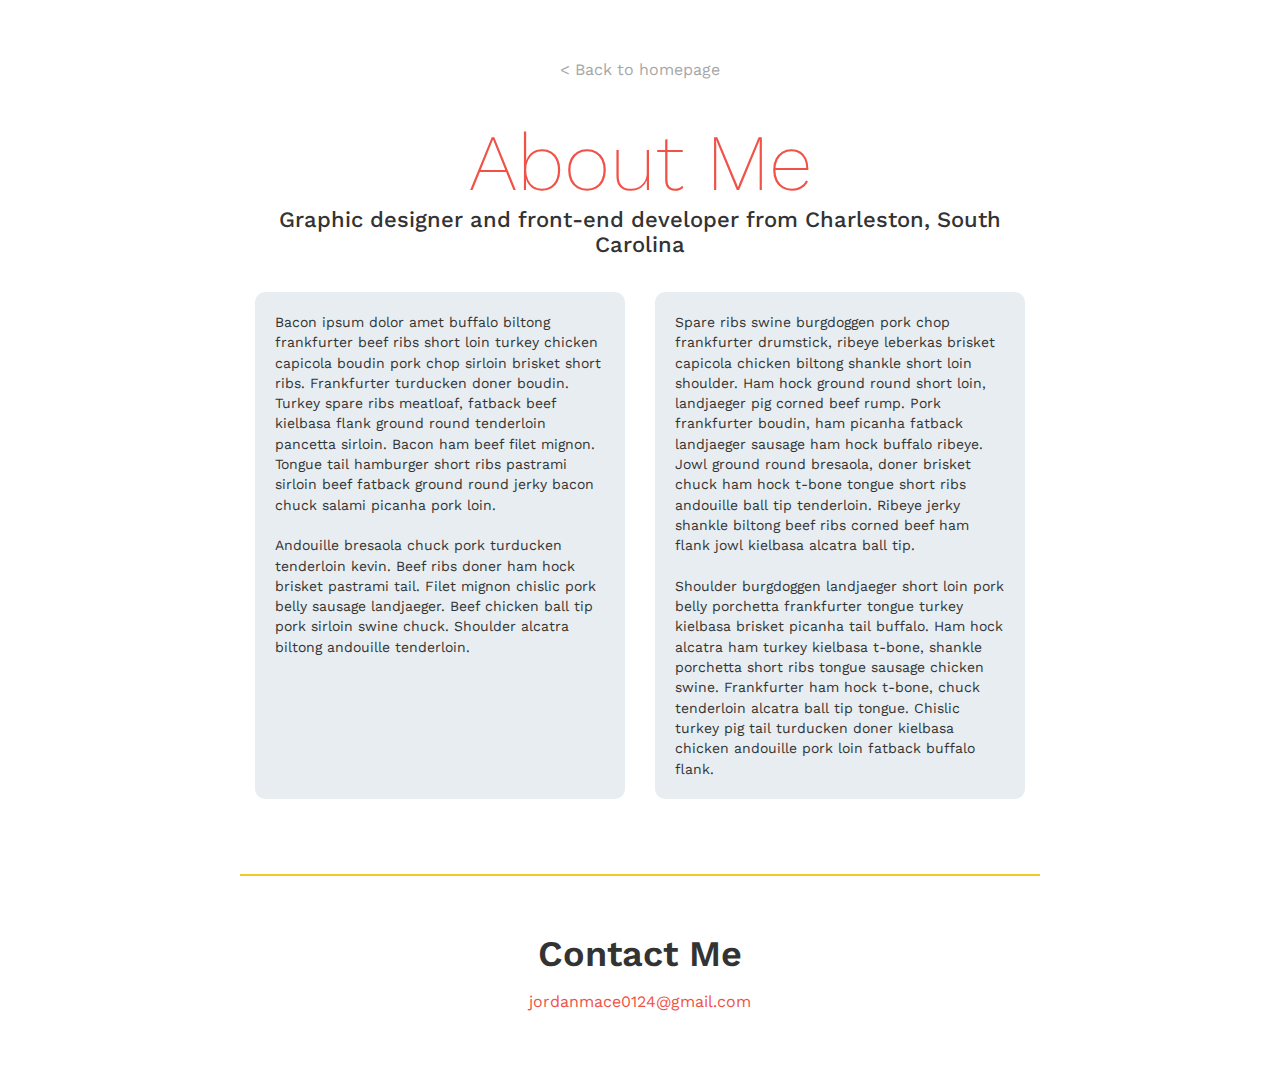
==== about.html @ c1248ed7 "Created about and index.html and css" ====
<!DOCTYPE html>
<html lang="en">
  <head>
    <meta charset="UTF-8" />
    <meta name="viewport" content="width=device-width, initial-scale=1.0" />
    <link rel="stylesheet" href="src/style.css" />
    <link rel="preconnect" href="https://fonts.googleapis.com" />
    <link rel="preconnect" href="https://fonts.gstatic.com" crossorigin />
    <link
      href="https://fonts.googleapis.com/css2?family=Work+Sans:ital,wght@0,100;0,200;0,300;0,400;0,500;0,600;0,700;0,800;0,900;1,100;1,200;1,300;1,400;1,500;1,600;1,700;1,800;1,900&display=swap"
      rel="stylesheet"
    />
    <title>Jordan Ashwood | About Me</title>
  </head>
  <body>
    <a href="index.html" class="back-link">< Back to homepage</a>
    <h1>About Me</h1>
    <h3>
      Graphic designer and front-end developer from Charleston, South Carolina
    </h3>
    <div class="about-paragraphs">
      <p>
        Bacon ipsum dolor amet buffalo biltong frankfurter beef ribs short loin
        turkey chicken capicola boudin pork chop sirloin brisket short ribs.
        Frankfurter turducken doner boudin. Turkey spare ribs meatloaf, fatback
        beef kielbasa flank ground round tenderloin pancetta sirloin. Bacon ham
        beef filet mignon. Tongue tail hamburger short ribs pastrami sirloin
        beef fatback ground round jerky bacon chuck salami picanha pork loin.<br /><br />
        Andouille bresaola chuck pork turducken tenderloin kevin. Beef ribs
        doner ham hock brisket pastrami tail. Filet mignon chislic pork belly
        sausage landjaeger. Beef chicken ball tip pork sirloin swine chuck.
        Shoulder alcatra biltong andouille tenderloin.
      </p>
      <p>
        Spare ribs swine burgdoggen pork chop frankfurter drumstick, ribeye
        leberkas brisket capicola chicken biltong shankle short loin shoulder.
        Ham hock ground round short loin, landjaeger pig corned beef rump. Pork
        frankfurter boudin, ham picanha fatback landjaeger sausage ham hock
        buffalo ribeye. Jowl ground round bresaola, doner brisket chuck ham hock
        t-bone tongue short ribs andouille ball tip tenderloin. Ribeye jerky
        shankle biltong beef ribs corned beef ham flank jowl kielbasa alcatra
        ball tip. <br /><br />
        Shoulder burgdoggen landjaeger short loin pork belly porchetta
        frankfurter tongue turkey kielbasa brisket picanha tail buffalo. Ham
        hock alcatra ham turkey kielbasa t-bone, shankle porchetta short ribs
        tongue sausage chicken swine. Frankfurter ham hock t-bone, chuck
        tenderloin alcatra ball tip tongue. Chislic turkey pig tail turducken
        doner kielbasa chicken andouille pork loin fatback buffalo flank.
      </p>
    </div>
    <hr />
    <h2 id="contact">Contact Me</h2>
    <a href="mailto:jordanmace0124@gmail.com" class="email-link"
      >jordanmace0124@gmail.com</a
    >
  </body>
</html>
---- src/style.css ----
:root {
  --primary-color: #f05247;
  --secondary-color: #f6c922;
  --tertiary-color: #e7edf0;
  --paragraph-color: #333333;
  --box-shadow: 0px 0px 8px rgba(0, 0, 0, 0.17);
}
a {
  text-decoration: none;
}
body {
  margin: 60px auto;
  max-width: 800px;
}
a,
h1,
h2,
h3 {
  font-family: "Work Sans", sans-serif;
  text-align: center;
  margin: 0;
}
h1 {
  font-weight: 200;
  font-size: 80px;
  line-height: 1.1;
  color: var(--primary-color);
}
h2 {
  font-weight: 600;
  font-size: 36px;
  line-height: 1;
  color: var(--paragraph-color);
}
h3 {
  font-size: 22px;
  font-weight: 500;
  color: var(--paragraph-color);
}
hr {
  margin-top: 60px;
  border: 1px solid var(--secondary-color);
}
p {
  font-family: "Work Sans", sans-serif;
  color: var(--paragraph-color);
  font-size: 14px;
}
.about-link {
  border: 2px solid var(--secondary-color);
  transition: all 200ms ease-in-out;
  color: var(--secondary-color);
}
.about-link:hover {
  box-shadow: var(--box-shadow);
  transform: scale(1.05);
}
.about-paragraphs {
  display: flex;
  margin: 20px 0;
}
.about-paragraphs p {
  margin: 15px;
  line-height: 1.45;
  background-color: var(--tertiary-color);
  padding: 20px;
  border-radius: 10px;
  width: 380px;
}
.back-link {
  color: #a7a7a7;
  display: block;
  margin: 0 auto;
  margin-bottom: 40px;
  transition: all 200ms ease-in-out;
}
.back-link:hover {
  text-decoration: underline;
  font-weight: 600;
}
.back-link:visited {
  color: #6860ab;
}
#contact {
  margin-top: 60px;
}
.contact-link {
  background-color: var(--secondary-color);
  border: 3px solid var(--secondary-color);
  color: white;
  transition: all 200ms ease-in-out;
}
.contact-link:hover {
  box-shadow: var(--box-shadow);
  border: 3px solid var(--secondary-color);
  background-color: #e9ab00;
  transform: scale(1.05);
}
.email-link {
  display: flex;
  justify-content: center;
  color: var(--primary-color);
  margin-top: 20px;
  transition: all 200ms ease-in-out;
}
.email-link:hover {
  text-decoration: underline;
  font-weight: 600;
}
.email-link:visited {
  color: #6860ab;
}
.nav-links {
  display: flex;
  margin-top: 40px;
  justify-content: center;
}
.nav-links a {
  margin: 20px;
  border-radius: 30px;
  padding: 15px 20px;
  font-weight: 500;
  font-size: 16px;
  text-decoration: none;
  text-transform: uppercase;
}
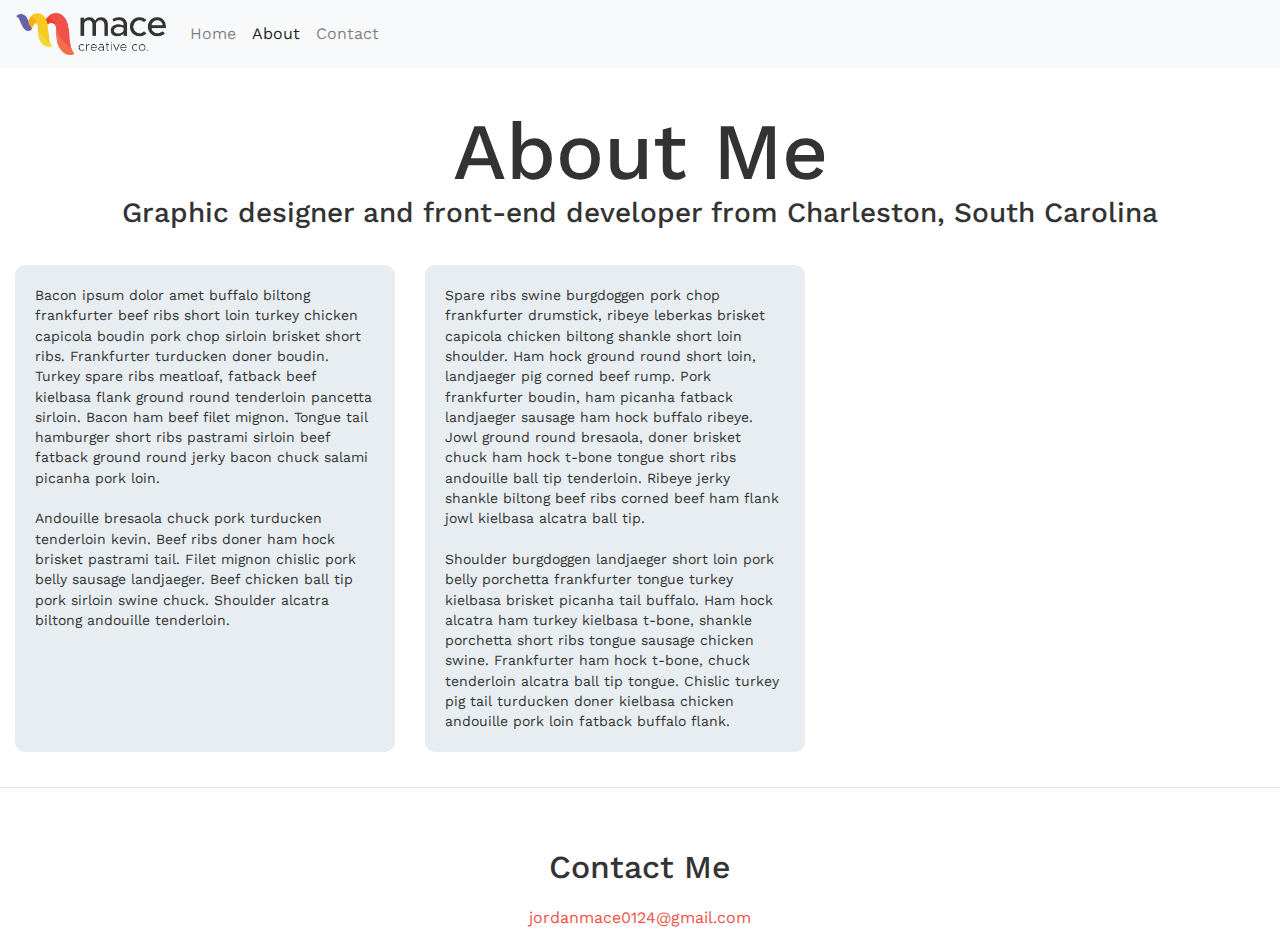
==== commit 2ac9be2e: "Install bootstrap on about.html and add world clock project" ====
--- a/about.html
+++ b/about.html
@@ -10,12 +10,68 @@
       href="https://fonts.googleapis.com/css2?family=Work+Sans:ital,wght@0,100;0,200;0,300;0,400;0,500;0,600;0,700;0,800;0,900;1,100;1,200;1,300;1,400;1,500;1,600;1,700;1,800;1,900&display=swap"
       rel="stylesheet"
     />
+    <!-- Install Bootstrap CSS -->
+    <link
+      rel="stylesheet"
+      href="https://cdn.jsdelivr.net/npm/bootstrap@4.3.1/dist/css/bootstrap.min.css"
+      integrity="sha384-ggOyR0iXCbMQv3Xipma34MD+dH/1fQ784/j6cY/iJTQUOhcWr7x9JvoRxT2MZw1T"
+      crossorigin="anonymous"
+    />
+    <!-- Install Bootstrap JS -->
+    <script
+      src="https://code.jquery.com/jquery-3.3.1.slim.min.js"
+      integrity="sha384-q8i/X+965DzO0rT7abK41JStQIAqVgRVzpbzo5smXKp4YfRvH+8abtTE1Pi6jizo"
+      crossorigin="anonymous"
+    ></script>
+    <script
+      src="https://cdn.jsdelivr.net/npm/popper.js@1.14.7/dist/umd/popper.min.js"
+      integrity="sha384-UO2eT0CpHqdSJQ6hJty5KVphtPhzWj9WO1clHTMGa3JDZwrnQq4sF86dIHNDz0W1"
+      crossorigin="anonymous"
+    ></script>
+    <script
+      src="https://cdn.jsdelivr.net/npm/bootstrap@4.3.1/dist/js/bootstrap.min.js"
+      integrity="sha384-JjSmVgyd0p3pXB1rRibZUAYoIIy6OrQ6VrjIEaFf/nJGzIxFDsf4x0xIM+B07jRM"
+      crossorigin="anonymous"
+    ></script>
     <title>Jordan Ashwood | About Me</title>
   </head>
   <body>
-    <a href="index.html" class="back-link">< Back to homepage</a>
-    <h1>About Me</h1>
-    <h3>
+    <nav class="navbar navbar-expand-lg navbar-light bg-light">
+      <a class="navbar-brand" href="index.html"
+        ><img
+          class="nav-logo"
+          src="img/MCC_Logo.png"
+          alt="Mace Creative Company Logo"
+      /></a>
+      <button
+        class="navbar-toggler"
+        type="button"
+        data-toggle="collapse"
+        data-target="#navbarNav"
+        aria-controls="navbarNav"
+        aria-expanded="false"
+        aria-label="Toggle navigation"
+      >
+        <span class="navbar-toggler-icon"></span>
+      </button>
+      <div class="collapse navbar-collapse" id="navbarNav">
+        <ul class="navbar-nav">
+          <li class="nav-item">
+            <a class="nav-link" href="index.html"
+              >Home <span class="sr-only">(current)</span></a
+            >
+          </li>
+          <li class="nav-item">
+            <a class="nav-link active" href="about.html">About</a>
+          </li>
+          <li class="nav-item">
+            <a class="nav-link" href="about.html#contact">Contact</a>
+          </li>
+        </ul>
+      </div>
+    </nav>
+    <h1 class="text-center mt-5">About Me</h1>
+    <h3 class="text-center">
       Graphic designer and front-end developer from Charleston, South Carolina
     </h3>
     <div class="about-paragraphs">
@@ -49,7 +105,7 @@
       </p>
     </div>
     <hr />
-    <h2 id="contact">Contact Me</h2>
+    <h2 class="text-center" id="contact">Contact Me</h2>
     <a href="mailto:jordanmace0124@gmail.com" class="email-link"
       >jordanmace0124@gmail.com</a
     >
--- a/src/style.css
+++ b/src/style.css
@@ -5,26 +5,18 @@
   --paragraph-color: #333333;
   --box-shadow: 0px 0px 8px rgba(0, 0, 0, 0.17);
 }
-a {
-  text-decoration: none;
-}
-body {
-  margin: 60px auto;
-  max-width: 800px;
-}
 a,
 h1,
 h2,
 h3 {
   font-family: "Work Sans", sans-serif;
-  text-align: center;
   margin: 0;
 }
 h1 {
   font-weight: 200;
-  font-size: 80px;
-  line-height: 1.1;
-  color: var(--primary-color);
+  font-size: 80px !important;
+  line-height: 0.9 !important;
+  color: var(--paragraph-color);
 }
 h2 {
   font-weight: 600;
@@ -47,12 +39,17 @@
   font-size: 14px;
 }
 .about-link {
-  border: 2px solid var(--secondary-color);
+  background-color: white;
+  border: 3px solid white;
+  color: var(--paragraph-color);
   transition: all 200ms ease-in-out;
-  color: var(--secondary-color);
 }
 .about-link:hover {
   box-shadow: var(--box-shadow);
+  border: 3px solid white;
+  background-color: #e7edf0;
+  text-decoration: none;
+  color: var(--paragraph-color);
   transform: scale(1.05);
 }
 .about-paragraphs {
@@ -84,16 +81,27 @@
 #contact {
   margin-top: 60px;
 }
-.contact-link {
+.btn-yellow {
+  display: flex;
+  width: fit-content;
   background-color: var(--secondary-color);
   border: 3px solid var(--secondary-color);
-  color: white;
+  color: var(--paragraph-color);
+  font-weight: 500;
+  font-size: 16px;
+  text-decoration: none;
+  text-transform: uppercase;
+  margin: 20px 0;
+  border-radius: 30px;
+  padding: 15px 20px;
   transition: all 200ms ease-in-out;
 }
-.contact-link:hover {
+.btn-yellow:hover {
   box-shadow: var(--box-shadow);
   border: 3px solid var(--secondary-color);
   background-color: #e9ab00;
+  color: var(--paragraph-color);
+  text-decoration: none;
   transform: scale(1.05);
 }
 .email-link {
@@ -110,12 +118,18 @@
 .email-link:visited {
   color: #6860ab;
 }
-.nav-links {
+.hero {
+  background-image: url(../img/hero-bg.svg);
+  background-repeat: no-repeat;
+  background-size: cover;
+  height: 450px;
+}
+.hero-btns {
   display: flex;
-  margin-top: 40px;
+  margin-top: 10px;
   justify-content: center;
 }
-.nav-links a {
+.hero-btns a {
   margin: 20px;
   border-radius: 30px;
   padding: 15px 20px;
@@ -124,3 +138,9 @@
   text-decoration: none;
   text-transform: uppercase;
 }
+.nav-logo {
+  width: 150px;
+}
+.project-image {
+  width: 500px;
+}
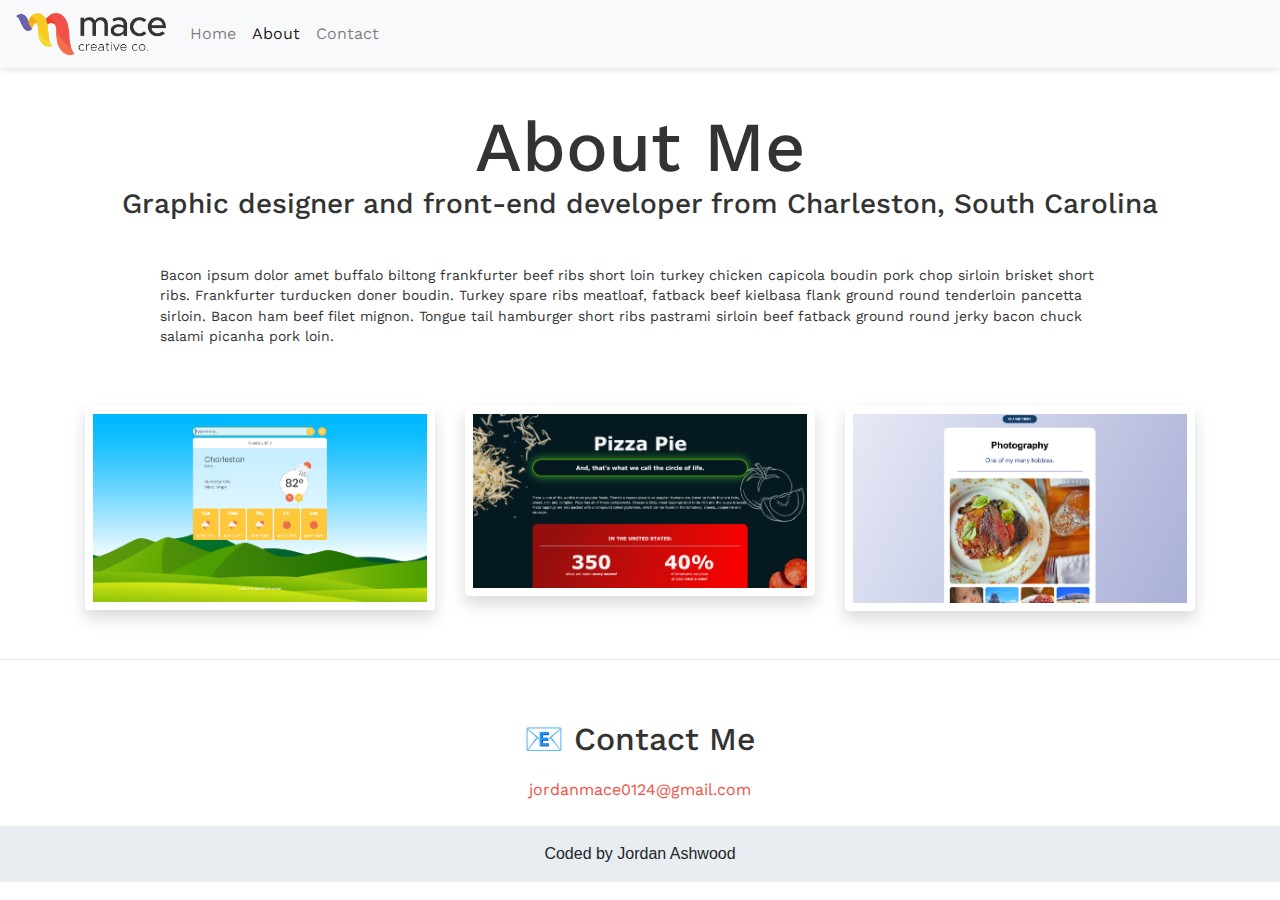
==== commit 1648d216: "Add other project photos and style about page" ====
--- a/about.html
+++ b/about.html
@@ -70,44 +70,41 @@
         </ul>
       </div>
     </nav>
-    <h1 class="text-center mt-5">About Me</h1>
-    <h3 class="text-center">
+    <h1 class="text-center col-md-12 mt-5">About Me</h1>
+    <h3 class="text-center col-md-12">
       Graphic designer and front-end developer from Charleston, South Carolina
     </h3>
-    <div class="about-paragraphs">
+    <div class="about-paragraph mt-4">
       <p>
         Bacon ipsum dolor amet buffalo biltong frankfurter beef ribs short loin
         turkey chicken capicola boudin pork chop sirloin brisket short ribs.
         Frankfurter turducken doner boudin. Turkey spare ribs meatloaf, fatback
         beef kielbasa flank ground round tenderloin pancetta sirloin. Bacon ham
         beef filet mignon. Tongue tail hamburger short ribs pastrami sirloin
-        beef fatback ground round jerky bacon chuck salami picanha pork loin.<br /><br />
-        Andouille bresaola chuck pork turducken tenderloin kevin. Beef ribs
-        doner ham hock brisket pastrami tail. Filet mignon chislic pork belly
-        sausage landjaeger. Beef chicken ball tip pork sirloin swine chuck.
-        Shoulder alcatra biltong andouille tenderloin.
-      </p>
-      <p>
-        Spare ribs swine burgdoggen pork chop frankfurter drumstick, ribeye
-        leberkas brisket capicola chicken biltong shankle short loin shoulder.
-        Ham hock ground round short loin, landjaeger pig corned beef rump. Pork
-        frankfurter boudin, ham picanha fatback landjaeger sausage ham hock
-        buffalo ribeye. Jowl ground round bresaola, doner brisket chuck ham hock
-        t-bone tongue short ribs andouille ball tip tenderloin. Ribeye jerky
-        shankle biltong beef ribs corned beef ham flank jowl kielbasa alcatra
-        ball tip. <br /><br />
-        Shoulder burgdoggen landjaeger short loin pork belly porchetta
-        frankfurter tongue turkey kielbasa brisket picanha tail buffalo. Ham
-        hock alcatra ham turkey kielbasa t-bone, shankle porchetta short ribs
-        tongue sausage chicken swine. Frankfurter ham hock t-bone, chuck
-        tenderloin alcatra ball tip tongue. Chislic turkey pig tail turducken
-        doner kielbasa chicken andouille pork loin fatback buffalo flank.
+        beef fatback ground round jerky bacon chuck salami picanha pork loin.
       </p>
     </div>
+    <div class="container mt-4 mb-5">
+      <div class="row">
+        <div class="col-sm-4">
+          <img src="img/weather-app.jpg" class="img-fluid p-2 shadow rounded" />
+        </div>
+        <div class="col-sm-4">
+          <img src="img/pizza-app.jpg" class="img-fluid p-2 shadow rounded" />
+        </div>
+        <div class="col-sm-4">
+          <img
+            src="img/photography-app.jpg"
+            class="img-fluid p-2 shadow rounded"
+          />
+        </div>
+      </div>
+    </div>
     <hr />
-    <h2 class="text-center" id="contact">Contact Me</h2>
+    <h2 class="text-center" id="contact">📧 Contact Me</h2>
     <a href="mailto:jordanmace0124@gmail.com" class="email-link"
       >jordanmace0124@gmail.com</a
     >
+    <footer class="footer p-3 mt-4 text-center">Coded by Jordan Ashwood</footer>
   </body>
 </html>
--- a/src/style.css
+++ b/src/style.css
@@ -12,9 +12,12 @@
   font-family: "Work Sans", sans-serif;
   margin: 0;
 }
+footer {
+  background-color: var(--tertiary-color);
+}
 h1 {
   font-weight: 200;
-  font-size: 80px !important;
+  font-size: 70px !important;
   line-height: 0.9 !important;
   color: var(--paragraph-color);
 }
@@ -52,17 +55,16 @@
   color: var(--paragraph-color);
   transform: scale(1.05);
 }
-.about-paragraphs {
+.about-paragraph {
   display: flex;
-  margin: 20px 0;
+  margin: 0 auto;
+  max-width: 1000px;
+  justify-content: center;
 }
-.about-paragraphs p {
-  margin: 15px;
+.about-paragraph p {
   line-height: 1.45;
-  background-color: var(--tertiary-color);
   padding: 20px;
-  border-radius: 10px;
-  width: 380px;
+  display: flex;
 }
 .back-link {
   color: #a7a7a7;
@@ -77,6 +79,16 @@
 }
 .back-link:visited {
   color: #6860ab;
+}
+.card {
+  max-width: 400px;
+  min-width: 250px !important;
+  transition: all 200ms ease-in-out;
+  align-items: center;
+}
+.card:hover {
+  transform: scale(1.05);
+  box-shadow: var(--box-shadow);
 }
 #contact {
   margin-top: 60px;
@@ -138,9 +150,16 @@
   text-decoration: none;
   text-transform: uppercase;
 }
+.navbar {
+  box-shadow: var(--box-shadow);
+}
 .nav-logo {
   width: 150px;
 }
 .project-image {
   width: 500px;
 }
+.primary-bg {
+  background-color: var(--primary-color);
+  padding: 20px;
+}
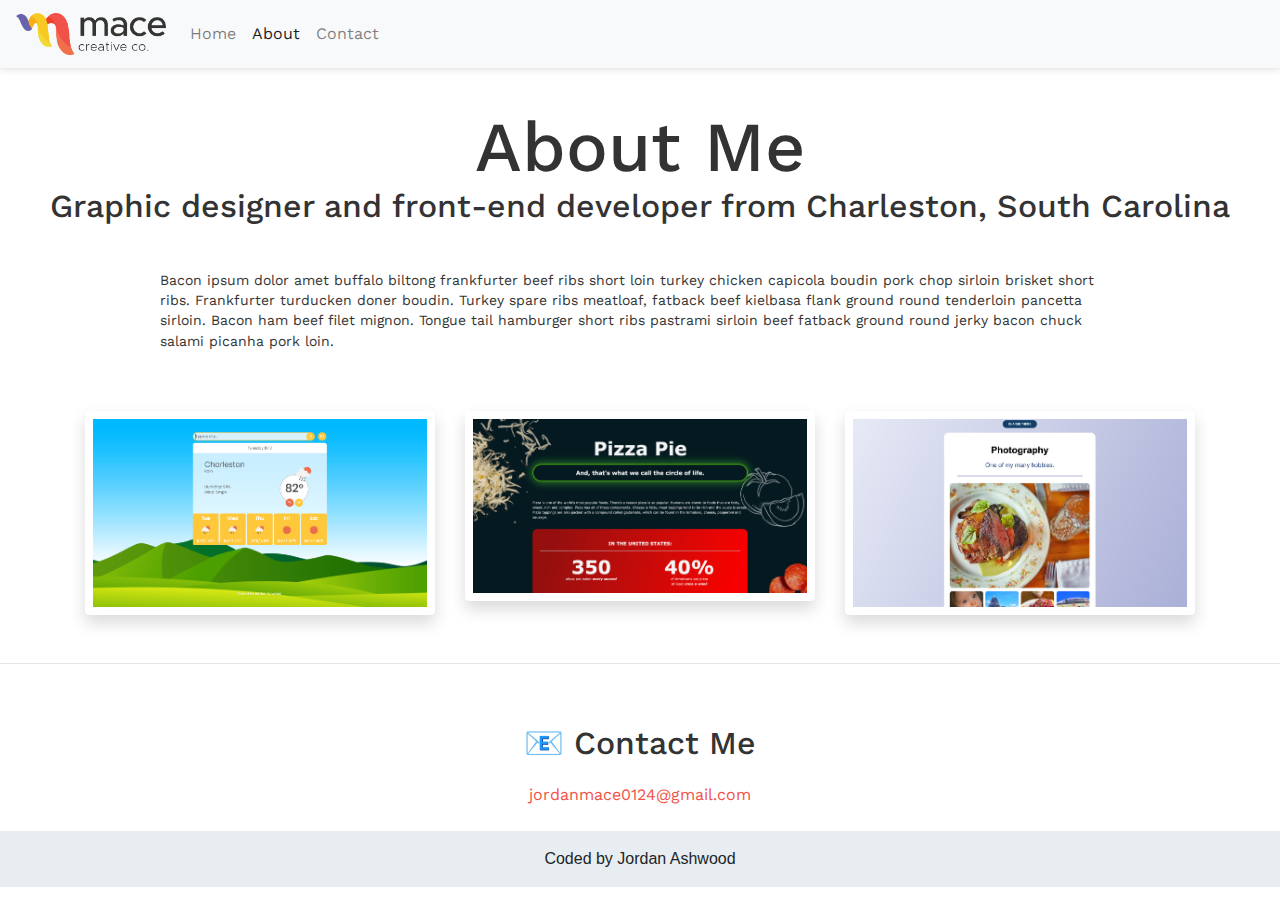
==== commit 9fb414cb: "Made homepage responsive" ====
--- a/about.html
+++ b/about.html
@@ -71,9 +71,9 @@
       </div>
     </nav>
     <h1 class="text-center col-md-12 mt-5">About Me</h1>
-    <h3 class="text-center col-md-12">
+    <h2 class="text-center col-md-12">
       Graphic designer and front-end developer from Charleston, South Carolina
-    </h3>
+    </h2>
     <div class="about-paragraph mt-4">
       <p>
         Bacon ipsum dolor amet buffalo biltong frankfurter beef ribs short loin
--- a/src/style.css
+++ b/src/style.css
@@ -7,8 +7,7 @@
 }
 a,
 h1,
-h2,
-h3 {
+h2 {
   font-family: "Work Sans", sans-serif;
   margin: 0;
 }
@@ -27,11 +26,7 @@
   line-height: 1;
   color: var(--paragraph-color);
 }
-h3 {
-  font-size: 22px;
-  font-weight: 500;
-  color: var(--paragraph-color);
-}
+
 hr {
   margin-top: 60px;
   border: 1px solid var(--secondary-color);
@@ -163,3 +158,22 @@
   background-color: var(--primary-color);
   padding: 20px;
 }
+
+@media (max-width: 600px) {
+  .hero {
+    height: 350px;
+  }
+  .hero h1 {
+    font-size: 48px !important;
+  }
+  .hero h2 {
+    font-size: 24px !important;
+  }
+  .app-content {
+    display: flex;
+    flex-direction: column;
+    align-items: center;
+    text-align: center;
+    margin: 0 10px;
+  }
+}
